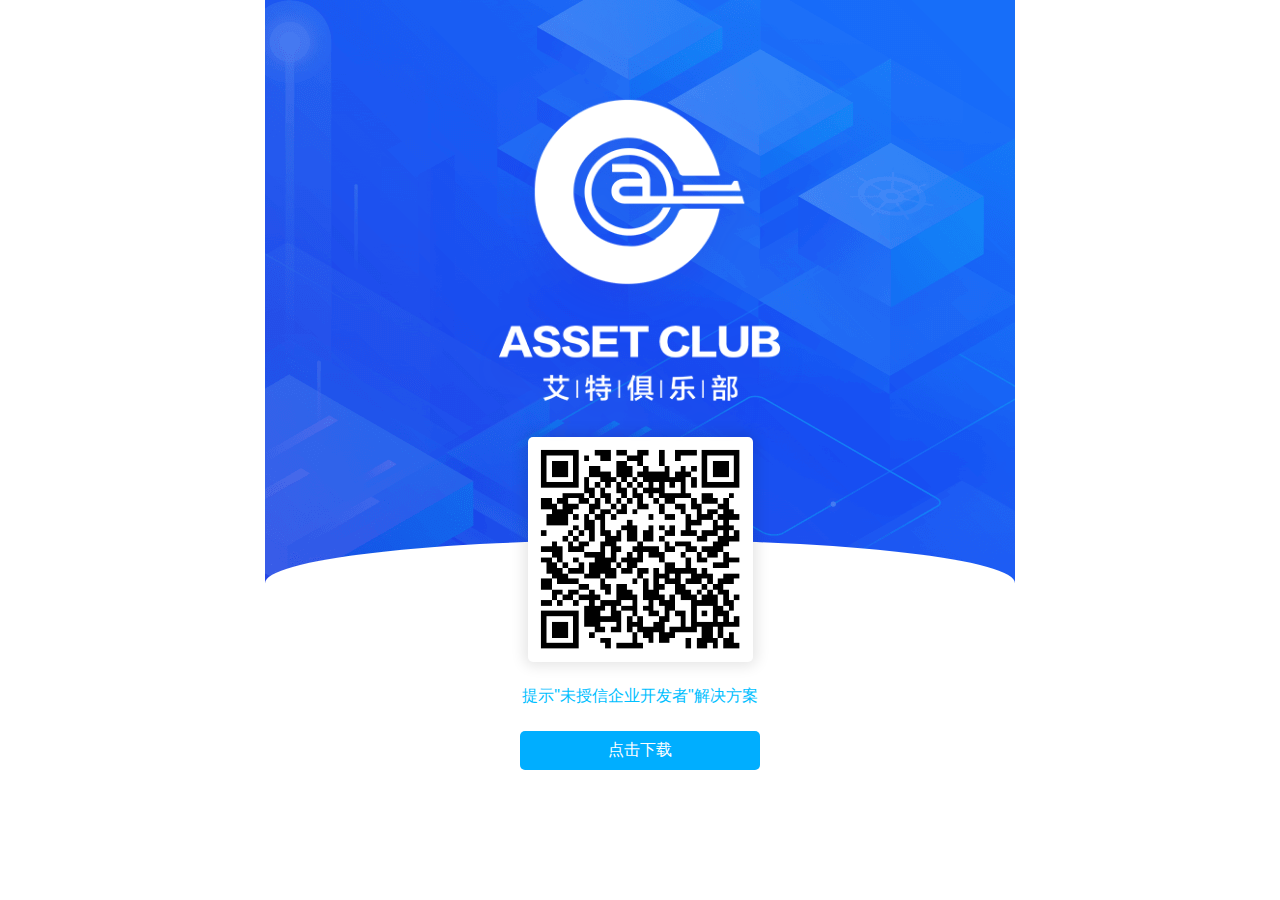
==== downloadApp.html @ ab02a47d "no message" ====
<!DOCTYPE html>
<html>
<head>
	<meta charset="utf-8"/>
	<meta name="viewport" content="width=device-width, initial-scale=1.0">
	<title>APP下载</title>
	<link rel="stylesheet" type="text/css" href="css/common.css">
	<link rel="stylesheet" type="text/css" href="css/downloadApp.css">
</head>
<body>
	<div class="downloadBox">
		<div class="container downloadDiv">
			<div class="downloadDivTop">
				<div class="imgBox">
					<img src="img/landlogo.png">
					<!-- <img src="src/images/APPText.png"> -->
				</div>
			</div>
			<div class="downloadDivBot">
				<p class="imageBox">
					<img src="img/erweima.png">
				</p>
				<p class="linkIphone"><a href="https://support.apple.com/zh-cn/HT204460">提示"未授信企业开发者"解决方案</a></p>
				<div class="btnBox">
					<button id="btn" onClick="onDownload(this)">点击下载</button>
				</div>
				<p class="tipsTex">或用手机扫描二维码安装</p>
			</div>
		</div>
	</div>
	<div class="wxtip" id="JweixinTip">
        <span class="wxtip-icon"></span>
        <p class="wxtip-txt">点击右上角<br>选择在浏览器中打开</p>
    </div>
    <script>
    	function weixinTip(ele) {
	        var ua = navigator.userAgent;
	        var isWeixin = !!/MicroMessenger/i.test(ua);
	        var isQQ=!!/MQQBrowser/i.test(ua);
	        if(isWeixin||isQQ){
	            if(!!/huawei|honor/i.test(ua)){
	                return;
	            }
	            ele.onclick=function(e){
	                window.event? window.event.returnValue = false : e.preventDefault();
	                document.getElementById('JweixinTip').style.display='block';
	            };
	            document.getElementById('JweixinTip').onclick=function(){
	                this.style.display='none';
	            }
	        }
	    }
    	
    	function onDownload(e) {
        
	        if (navigator.userAgent.indexOf('iPhone') > -1) {
//	            loading(e, 1);
	            openNew("itms-services://?action=download-manifest&url=https://a57ce6e.fowin.io/mainifest.plist");
	        }
	        
	        else {
//	            loading(e);
//	            openNew("https://www.ukbbv.com/static/app/bbv.apk");
//				openNew('https://a57ce6e.fowin.io/fowin.apk')
				openNew('http://175.6.12.78/appdownload/fowin.apk')
	        }
	    }
    	
    	function openNew(url) {
	        var a = document.createElement('a');
	        a.setAttribute('href', url);
	        a.setAttribute('target', '_blank');
	        a.setAttribute('id', url);
	        a.setAttribute('download', url);
	        
	        if (!document.getElementById(url)) document.body.appendChild(a);
	        a.click();
	    }
    	
    	var btn = document.getElementById('btn');
    	weixinTip(btn)
    	
    </script>
    
</body>
</html>
---- css/common.css ----
@charset "utf-8";
body, p,div, dl, dt, dd, ul, ol, li, h1, h2, h3, h4, h5, h6, pre, code, form, fieldset, legend, input, button, textarea, p, blockquote, th, td { margin: 0; padding: 0;  font-family: "arial"; }
fieldset, img{
    margin:0; padding:0;
    }
body, div, dl, dt, dd, ul, ol, li, h1, h2, h3, h4, h5, h6, pre, code, form, fieldset, legend, input, button, textarea, p, blockquote, th, td { margin: 0; padding: 0;  font-family: "arial"; }
fieldset, img { border: 0; }
ul, ol, li { list-style: none; font-family:'Microsoft YaHei'; }

/* remember to define focus styles! */
:focus { outline: 0; }
address, caption, cite, code, dfn, em, strong, th, var, optgroup { font-style: normal; font-weight: normal; }
h1, h2, h3, h4, h5, h6 { font-size: 100%; font-weight: normal; }
abbr, acronym { border: 0; font-variant: normal; }
input, button, textarea, select, optgroup, option { font-family: inherit; font-size: inherit; font-style: inherit; font-weight: inherit; background-color: #fff; border: none;}
code, kbd, samp, tt { font-size: 100%; }
a{text-decoration:none;}
a:hover{
    text-decoration: none;
}
/*@purpose To enable resizing for IE */
/*@branch For IE6-Win, IE7-Win */
input, button, textarea{ *font-size: 100%;}
ol, ul { list-style: none; }

/* tables still need 'cellspacing="0"' in the markup */
table,tr,td { border-collapse: collapse; border-spacing: 0; margin:0;padding:0;}
caption, th { text-align: left; }
sup, sub { font-size: 100%; vertical-align: baseline; }

/* remember to highlight anchors and inserts somehow! */
blockquote, q { quotes: none; }
blockquote:before, blockquote:after, q:before, q:after { content: ''; content: none; }

/**Common Css**/
.fr { float: right; *display: inline;}
.fl { float: left; *display: inline;}
/*文本超出显示省略号*/
.ehn, .otw, .tow { text-overflow: ellipsis; overflow: hidden; white-space: nowrap; }
/*清除浮动*/
.clearfix { clear: both; *zoom:1;}
.clearfix:after { display: block; clear: both; content: "\0020"; visibility: hidden; height: 0; }
fieldset,img{border:0;}
ol,ul{list-style:none;}
a{text-decoration:none;}
h1,h2,h3{font-weight:normal;}
input{outline:none;}
table{border-collapse:collapse;}
.wrapper{text-align:center;border-radius:4px;padding:80px 0; width:960px;margin:20px auto;background:#fff;position:relative;}
.wrapper h2{font-size:26px; color:#fff;}
#recodeTab, #showBit{width:92%;margin:40px auto 0 auto;}
#recodeTab thead tr, #showBit thead tr{background:#f88b30;color:#fff;font-size:16px;}
#recodeTab tr{height:50px;line-height:50px;border-bottom:1px solid #de7c2c;}
#recodeTab tbody tr,#showBit tbody tr{font-size:14px;color:#fff;}
#recodeTab tbody tr:nth-child(even){background:#f8f8f8;}
.modifyBtn{font-size:14px;color:#f88a2f;height:25px;padding:5px 14px;border:1px solid #f88a2f;border-radius:18px;cursor:pointer;}
a.modifyBtn:hover{color:#fff;background:#f88b30;}
.pageList{margin-top:20px;}
.pageList a,.pageList span{cursor:pointer;display:inline-block;font-size:12px;margin-right:5px;border:1px solid #999999;color:#000;padding:5px 8px;border-radius:4px;}
.pageList a.active{color:#fff;background:#f88a2f;border:1px solid #f88a2f;}
.formWrap{width:600px;margin:0 auto;}
.formWrap p{text-align:left;border-radius:18px;border:1px solid #ee852e;padding:10px 20px;margin-top:10px;color:#fff;}
.formWrap input {outline:none;background:transparent;border:none;min-width:300px;color:#fff;}
.wrapper1{width:690px;}
.wrapper1 .formWrap{width:380px;}
.wrapper1 .formWrap input{min-width:200px;}
.wrapper1 .formWrap p{padding:10px;}
.wrapper1 img{vertical-align: middle;}
.submit{font-size:18px;border-radius:18px;display:block;color:#fff;background:#f88a2f;height:50px;line-height:50px;margin:20px auto 0 auto;width:380px;cursor:pointer;}
a.submit:hover{background:#f88b30;}
.login,.register,.subscription,.recode,.Recharge,.walletDiv,#bitCoin{display:none;position:absolute;left:50%;transform:translateX(-50%);margin:0 auto;}
.login,.register,.Recharge,.walletDiv{top:106px;background:url('../img/bgLogin.png') no-repeat;}
.subscription,.recode{top:164px;background:url('../img/bgRecord.png') no-repeat;}
.subscription,#bitCode,.recode,#bitCoin{
	background: -moz-linear-gradient(top, #f88a30 0%, #0f0918 100%);
    background: -webkit-gradient(linear, left top, left bottom, color-stop(0%,#f88a30), color-stop(100%,#0f0918));
    background: -webkit-linear-gradient(top, #f88a30 0%,#0f0918 100%);
    background: -o-linear-gradient(top, #f88a30 0%,#0f0918 100%);
    background: -ms-linear-gradient(top, #f88a30 0%,#0f0918 100%);
	background: linear-gradient(to bottom, #f88a30 0%,#0f0918 100%);
	
}
.close{display:block;position:absolute;right:20px;top:20px;width:30px;height:30px;background:url('../img/closeX.png') no-repeat;}
.wrapper1 .formWrap input#verificationCode1, .wrapper1 .formWrap input#verificationCode2{min-width:100px;width:204px;}
#validateCodeImg1{width:50px;}
@media screen and (max-width: 1000px) {
    .wrapper{width:90%;}
    .formWrap{width:80%;}
    .wrapper1{width:80%;}
    .wrapper1 .formWrap{width:60%;}
    .formWrap input{min-width:0;}
    .wrapper1 .formWrap input{min-width:0;}
    .wrapper1 .formWrap input#verificationCode1, .wrapper1 .formWrap input#verificationCode2{min-width:0;width:auto;}
    .submit{width:auto;}
    .onlineSection p{margin-left:0;}
    .col2 div{display:block;}
    .futureInfoBox p:first-child{margin-top:0;}
}
.logo{padding:10px 0;}
img{vertical-align: middle;}
.detailHeader{height:100px;background:#281004;}
.back{color:#fff;margin-left:20px;display:inline-block;border:2px solid #3b251b;border-radius:16px;padding:6px 10px;font-size:16px;}
.back img{margin-right:4px;}
.sectionWrap{max-width:1000px;margin:30px auto 60px auto;text-align:center;}
.applicationTitle{color:#f88a2f;font-size:38px;text-align:center;margin-top:80px;margin-bottom:60px;}
.applicationTitle:after{width:172px;height:20px;content:"";background:url('../img/titleRight.png') no-repeat;display:inline-block;}
.applicationTitle:before{width:172px;height:20px;content:"";background:url('../img/titleLeft.jpg') no-repeat;display:inline-block;}
.titleBox{text-align:left;margin-bottom:40px;}
.titleBox p{color:#666;font-size:18px;}
.titleBox h3{font-size:30px;}
.onlineSection{background:url('../img/onlineBg.jpg') no-repeat;height:220px;}
.mt40{margin-top:40px;}
.mt20{margin-top:20px;}
.f16{font-size:16px;}
.fWhite{color:#fff;}
.onlineSection p{margin-left:340px;color:#fff;max-width:600px;text-align:left;}
.onlineSection p:first-child{font-size:18px;padding-top:60px;}
.onlineSection p.enSize,.enSize{font-size:12px;color:#999;line-height:20px;}
.littleSection{font-size:18px;color:#333;margin-top:40px;}
.col2:after{content:"";display:block;height:1px;clear:both;}
.col2 div{display:inline-block;vertical-align:top;}
.futureImgBox{width:490px;}
.futureImgBox img{width:100%;}
.futureInfoBox{max-width:460px;margin-left:20px;text-align:left;}
.futureInfoBox p:first-child{font-size:16px;margin-top:60px;}
.entertainmentSection{background:url('../img/entertainmentBg.jpg') no-repeat;height:370px;}
.bitInfoBox{max-width:300px;margin-left:20px;margin-top:60px;}
.bitInfoBox p:not(:first-child){text-align:left;}
.bitInfoBox p:nth-child(2){color:#fff;font-size:14px;}
.introBox{max-width:600px;margin-top:70px;margin-left:40px;}
.introBox p{text-align:left;}
.introBox p:first-child{font-size:16px;color:#fff;}
.industryBox{max-width:490px;}
.industrySection>div:last-child{margin-left:20px;}
.industryBox p{text-align:left;}
.industryBox1{background:url('../img/industryBg3.jpg') no-repeat;height:220px;margin-top:40px;}
.industryBox1 p{max-width:710px;text-align:center;margin:0 auto;}
.industryBox1 p:first-child{color:#fff;padding-top:80px;font-size:16px;}
.singleBox{max-width:320px;margin-top:40px;}
.singleBox>div{display:inline-block;vertical-align:top;}
.iconBox{max-width:70px;margin-right:20px;}
.iconInfoBox{max-width:230px;text-align:left;}
.iconInfoBox p:first-child{font-size:24px;}
.iconInfoBox p:last-child{font-size:16px;color:#999;}
.offilineSection div{display:inline-block;position:relative;margin-top:10px;text-align:center;}
.spanLine p{position:absolute;bottom:6px;color:#fff;left:50%;transform:translateX(-50%);}
/* 20180330 */
.topNav{display:inline-block;margin-right:80px;margin-top:38px;margin-left:60px;}
.topNav a{color:#fff;display:inline-block;min-width:100px;text-align:center;font-size:16px;}
.topNav a.curActive{color:#f88a2f;border-bottom:1px solid #f88a2f;padding-bottom:40px;}
/* 落地场地 */
.landBg{background:url('../images/landBg.png') no-repeat #521501;}
.opacityBg{background:rgba(40,16,4,0.5);}
.placeBox{background:rgba(0,0,0,0.5);padding:10px 20px 40px 20px;}
.placeTitle{font-size:24px;color:#f88a2f;}
.blockBox{display:flex;justify-content:space-between;flex-wrap:wrap;margin-top:20px;}
.blockList{box-sizing:border-box;color:#fff;text-align:left;background:rgba(52,22,13,0.5);border:1px solid #3c1f16;padding:10px 20px;margin-top:10px;}
.blockList h3{color:#dac896;font-size:16px;border-bottom:1px solid #dac896;padding-bottom:10px;}
.blockList p{margin-top:10px;padding-right:40px;box-sizing:border-box;}
.blockList p img{margin-right:6px;}
#currency option{background:transparent;padding:10px;}
#bitCode{display:none;}
#bitCode h3,#bitCode span{color:#fff;}
#bitCode{
			width:100%;
			box-sizing:border-box;
			padding: 100px 60px 50px 40px;
			border: 2px solid #F88A2F;
			border-radius: 10px;
			/* background-color: rgba(0,0,0,0.6); */
			margin-bottom: 50px;
			position:absolute;
			z-index:9999;
			top:100px;
			text-align:center;
		}
#bitCode p{width:auto;display:none;margin-top:10px;}
#bitCode img{width:200px;height:200px;}
.rentalBtn{
 	height: 40px;
    width: 160px;
    border-radius: 20px;
    cursor: pointer;
    border: 2px solid #F88A2F;
    color: #F88A2F;
    background: transparent;
    margin-right: 10px;
    margin-top:20px;
 }
---- css/downloadApp.css ----
html,body{
	width: 100%;
	height: 100%;
}
.downloadBox{
	/*width: 100%;*/
	width: 750px;
	margin: 0 auto;
	height: 100%;
	/* background: linear-gradient(to bottom, #3B8BD7,#0A0995); */
	background: url('../img/appBg.png') no-repeat 100% center;
}

.downloadDiv.container{
	width: 750px;
}
.downloadDiv{
	text-align: center;
	width: 100%;
	height: 100%;
} 
.downloadDivTop{
	/* background: url(../img/APPTop.png) no-repeat; */
	/* background-position: bottom center; */
	/* background-size: cover; */
	width: 100%;
	height: 60%;
	position: relative;
}
.imgBox{
	position: absolute;
	top: 50%;
    left: 50%;
    width: 100%;
    transform: translate(-50%,-50%);
}
.imgBox img:first-child{
	width: 25%;
}
.imgBox img:last-of-type{
	width: 45%;
	margin: 2rem;
}
.downloadDivBot{
	height: 40%;
	background: #fff;
	width: 100%;
	text-align: center;
	border-radius: 50%/12% 12% 0 0;
}
.downloadDivBot p.imageBox{
	width: 30%;
	padding: 0.5rem;
	box-sizing: border-box;
	border-radius: 5px;
	background: #fff;
	display: inline-block;
	margin-bottom: 1.5rem;
	box-shadow: 0 0 14px 4px rgba(0,0,0,0.1);
	margin-top: -50%;
}
.downloadDivBot p.imageBox img{
	width: 100%;
}
.linkIphone{
	text-align: center;
	
}
.linkIphone a{
	color: #00C0FF;
	font-size: 16px;
	cursor: pointer;
}
.btnBox{
	text-align: center;
	margin-top: 1.5rem;
	margin-bottom: 1.5rem;
}
.btnBox button{
	background: #00AEFF;
	color: #fff;
	border-radius: 5px;
	width: 32%;
	font-size: 1rem;
	height: 2.4rem;
	border: none;
	outline: none;
}
.tipsTex{
	text-align: center;
	color: #fff;
	font-size: 12px;
}


.wxtip {
    background: rgba(0, 0, 0, 0.6);
    text-align: center;
    position: fixed;
    left: 0;
    top: 0;
    width: 100%;
    height: 100%;
    z-index: 998;
     display: none; 
}
.wxtip-icon {
    width: 50px;
    height: 109px;
    background: url(../img/weixin_tips.png) no-repeat;
    display: block;
    position: absolute;
    right: 20px;
    top: 20px;
}
.wxtip-txt {
    margin-top: 130px;
    color: #fff;
    font-size: 16px;
    line-height: 1.7;
}
@media (max-width: 750px){
	.downloadDiv.container,.downloadBox{
		width: 100%;
	}
	.imgBox img:last-of-type{
		width: 55%;
	}
	.downloadDivBot p.imageBox{
		width: 35%;
	}
}
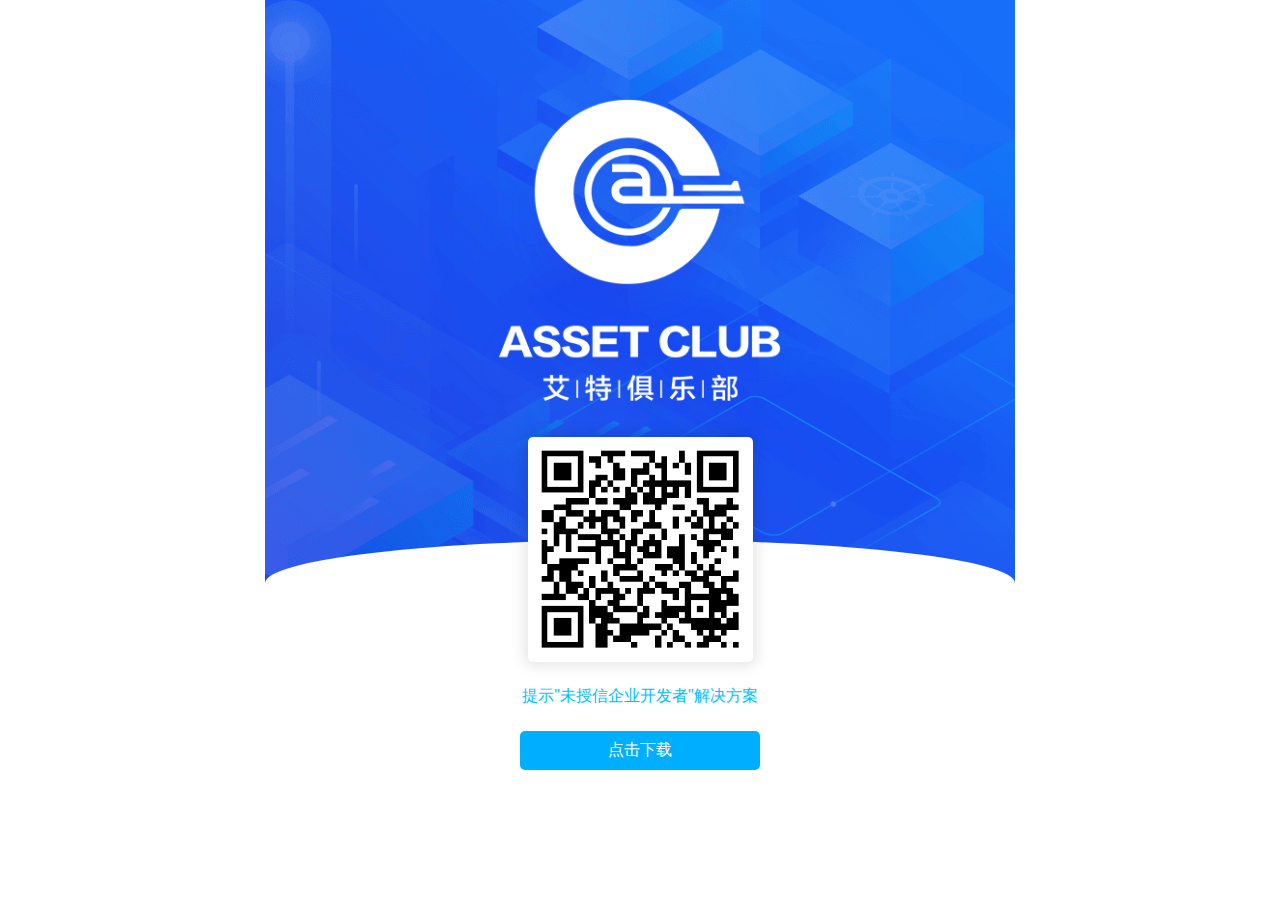
==== commit 04c5e376: "no message" ====
--- a/downloadApp.html
+++ b/downloadApp.html
@@ -55,14 +55,14 @@
         
 	        if (navigator.userAgent.indexOf('iPhone') > -1) {
 //	            loading(e, 1);
-	            openNew("itms-services://?action=download-manifest&url=https://a57ce6e.fowin.io/mainifest.plist");
+	            openNew("itms-services://?action=download-manifest&url=https://ce6cef6.assetclub.org/manifest.plist");
 	        }
 	        
 	        else {
 //	            loading(e);
 //	            openNew("https://www.ukbbv.com/static/app/bbv.apk");
 //				openNew('https://a57ce6e.fowin.io/fowin.apk')
-				openNew('http://175.6.12.78/appdownload/fowin.apk')
+				openNew('https://ce6cef6.assetclub.org/Asset.apk')
 	        }
 	    }
     	
